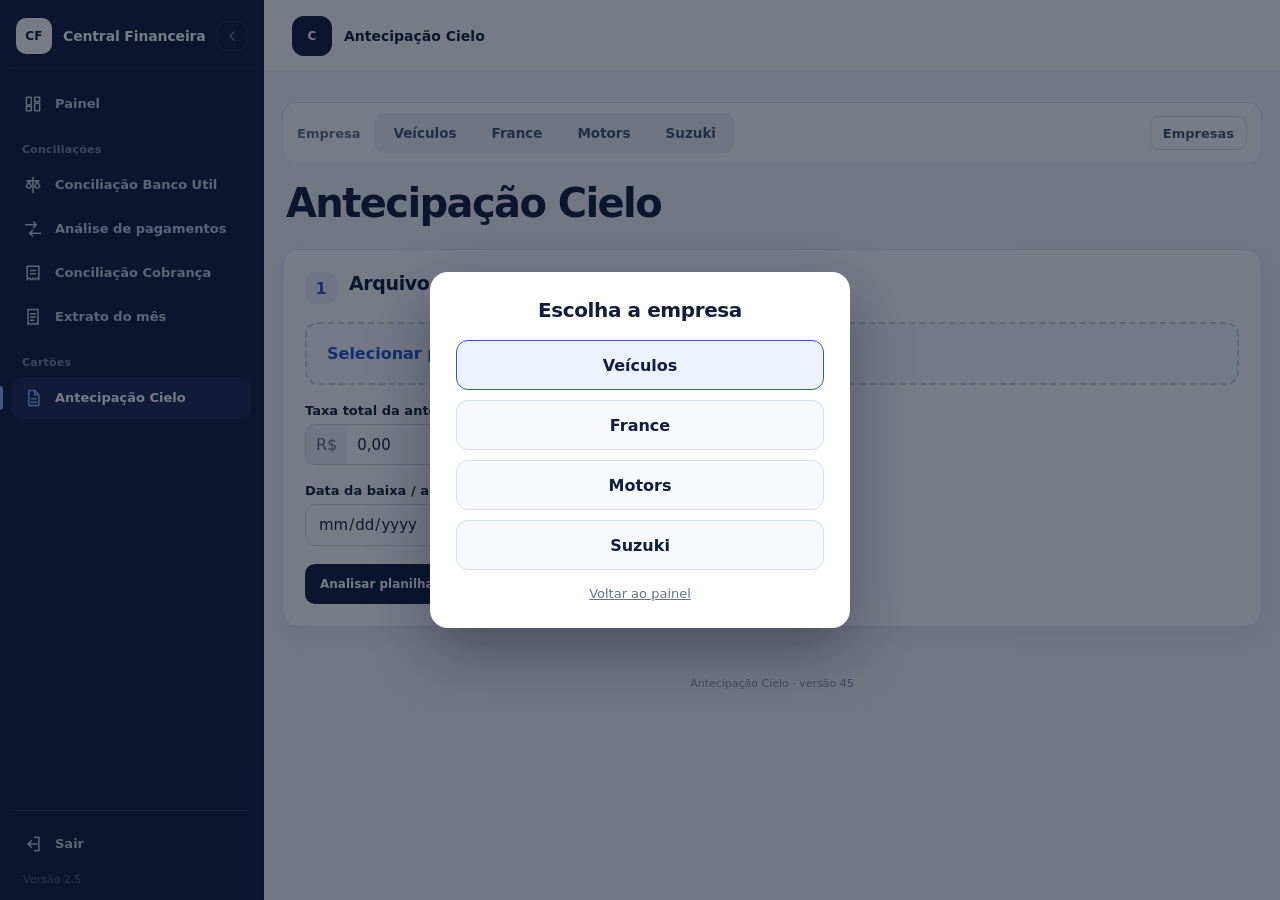
==== cielo/index.html @ 8b94a672 "v 489" ====
<!doctype html>
<html lang="pt-BR">
<head>
<meta charset="utf-8">
<meta name="viewport" content="width=device-width,initial-scale=1">
<title>Antecipação Cielo · Central Financeira</title>
<link rel="stylesheet" href="styles.css?v=45">
<link rel="stylesheet" href="../ui-premium.css">
<link rel="stylesheet" href="../shell.css?v=2.5">
<script src="../shell.js?v=2.5"></script>
</head>
<body>
<header>
  <div class="brand">
    <div class="logo">C</div>
    <div><strong>Antecipação Cielo</strong></div>
  </div>
  <div class="top-actions"><nav class="central-nav" aria-label="Navegação da Central"><a href="../">← Central</a><a href="/__logout">Sair</a></nav></div>
</header>

<main>
  <section class="hero">
    <h1>Antecipação Cielo</h1>
  </section>

  <section class="card">
    <div class="heading"><b>1</b><div><h2>Arquivo Cielo</h2></div></div>
    <label class="upload">
      <input type="file" id="fileInput" accept=".xlsx,.xls">
      <strong>Selecionar planilha</strong>
      <span id="fileName">Nenhum arquivo selecionado</span>
    </label>

    <div class="field">
      <label for="feeInput">Taxa total da antecipação / Nota de Débito</label>
      <div class="money-input"><span>R$</span><input id="feeInput" value="0,00" inputmode="decimal"></div>
    </div>

    <div class="field">
      <label for="settlementDateInput">Data da baixa / antecipação</label>
      <input id="settlementDateInput" class="date-input" type="date">
    </div>

    <button id="analyzeBtn" class="button primary">Analisar planilha</button>
    <div id="errorBox" class="alert error hidden"></div>
    <div id="warningBox" class="alert warning hidden"></div>
  </section>

  <div id="results" class="hidden">
    <section class="card">
      <div class="heading"><b>2</b><div><h2>Conferência</h2></div></div>
      <div class="metrics flow-metrics">
        <div><span>Títulos</span><strong id="titles">—</strong></div>
        <div><span>Total bruto</span><strong id="gross">—</strong></div>
        <div><span>Taxa administrativa</span><strong id="adminFee">—</strong></div>
        <div class="total-clear"><span>Total a baixar no Dealer</span><strong id="totalClear">—</strong></div>
        <div class="note"><span>1. Nota de Débito manual</span><strong id="noteFee">—</strong></div>
        <div class="cielo04"><span>2. CIELO04</span><strong id="cielo04Total">—</strong></div>
        <div><span>Data da baixa</span><strong id="settlementDateSummary">—</strong></div>
      </div>
      <div class="est">Estabelecimento(s): <strong id="establishments">—</strong></div>
    </section>

    <section class="card">
      <div class="heading"><b>3</b><div><h2>Alocação da Nota de Débito</h2></div></div>

      <div class="allocation-summary">
        <div><span>Nota de Débito</span><strong id="noteValue">—</strong></div>
        <div><span>Títulos selecionados</span><strong id="selectedCount">—</strong></div>
        <div><span>Valor dos títulos selecionados</span><strong id="selectedTotal">—</strong></div>
        <div><span>CIELO04 após a Nota de Débito</span><strong id="cielo04AllocationTotal">—</strong></div>
      </div>

      <div id="allocationStatus" class="allocation-status"></div>

      <div class="allocation-tools">
        <button id="autoSelectBtn" class="button secondary">Selecionar automaticamente</button>
        <input id="allocationSearch" class="allocation-search" placeholder="Pesquisar autorização, NSU, parcela ou data">
      </div>


      <div class="table-wrap">
        <table class="allocation-table">
          <thead>
            <tr>
              <th>Usar</th>
              <th>Data</th>
              <th>Autorização</th>
              <th>NSU</th>
              <th>Parcela</th>
              <th>Valor líquido</th>
            </tr>
          </thead>
          <tbody id="allocationBody"></tbody>
        </table>
      </div>

      <h3>Detalhamento da distribuição</h3>
      <div class="table-wrap">
        <table class="allocation-table detail">
          <thead>
            <tr>
              <th>Data</th>
              <th>Autorização</th>
              <th>NSU</th>
              <th>Parcela</th>
              <th>Original</th>
              <th>ND aplicada</th>
              <th>Saldo CIELO04</th>
            </tr>
          </thead>
          <tbody id="allocationDetails"></tbody>
        </table>
      </div>

    </section>

    <section class="card">
      <div class="heading"><b>4</b><div><h2>Gerar arquivo</h2></div></div>

      <label class="confirm">
        <input type="checkbox" id="confirmBox">
        <span>Nota de Débito baixada nos títulos acima antes de importar o CIELO04</span>
      </label>

      <div class="actions">
        <button id="downloadTxt" class="button primary" disabled>Gerar CIELO04.TXT</button>
        <button id="downloadControl" class="button secondary" disabled>Baixar controle</button>
      </div>

    </section>
  </div>
</main>

<footer>Antecipação Cielo · versão 45</footer>

<script src="https://cdn.sheetjs.com/xlsx-0.20.3/package/dist/xlsx.full.min.js"></script>
<script src="core.js?v=48.3"></script>
<script src="app.js?v=48.3"></script>






</body>
</html>
---- cielo/styles.css ----
*{box-sizing:border-box}body{margin:0;font-family:Inter,Segoe UI,Arial,sans-serif;background:#f5f7fa;color:#182230}
header{height:70px;background:#fff;border-bottom:1px solid #dfe5ec;display:flex;align-items:center;justify-content:space-between;padding:0 max(20px,calc((100vw - 1080px)/2));position:sticky;top:0;z-index:10}
.brand{display:flex;align-items:center;gap:11px}.brand .logo{width:38px;height:38px;border-radius:10px;background:#2157d5;color:white;display:grid;place-items:center;font-weight:800}.brand strong,.brand span{display:block}.brand strong{font-size:14px}.brand span{font-size:12px;color:#667085}.badge{font-size:12px;background:#ecf8f1;color:#146c43;padding:7px 10px;border-radius:999px;font-weight:700}
main{width:min(1080px,calc(100% - 28px));margin:0 auto;padding:36px 0 50px}.hero{margin:0 4px 22px}.hero p{font-size:12px;font-weight:800;letter-spacing:.12em;color:#2157d5;margin:0 0 5px}.hero h1{font-size:40px;margin:0;letter-spacing:-.04em}.hero span{color:#667085}
.card{background:white;border:1px solid #dfe5ec;border-radius:16px;padding:24px;margin-top:16px;box-shadow:0 8px 24px rgba(20,35,60,.06)}.heading{display:flex;gap:12px;margin-bottom:18px}.heading>b{width:32px;height:32px;border-radius:50%;background:#eef3ff;color:#2157d5;display:grid;place-items:center}.heading h2{margin:0;font-size:19px}.heading p{margin:3px 0 0;color:#667085}
.upload{display:flex;align-items:center;gap:12px;border:2px dashed #cbd5e1;background:#fbfcfe;padding:20px;border-radius:12px;cursor:pointer}.upload input{display:none}.upload strong{color:#2157d5}.upload span{color:#667085;font-size:13px}
.field{margin-top:18px}.field label,.label{display:block;font-size:13px;font-weight:700;margin-bottom:6px}.field small{display:block;color:#667085;margin-top:6px}.money-input{display:flex;border:1px solid #cfd8e3;border-radius:10px;max-width:260px;overflow:hidden}.money-input span{padding:10px;background:#f1f4f8;color:#667085}.money-input input{border:0;outline:0;padding:10px;width:100%;font-size:15px}
.button{border:0;border-radius:10px;padding:11px 16px;font-weight:750;font-size:14px;cursor:pointer}.button.primary{background:#2157d5;color:#fff}.button.secondary{background:#eef1f5;color:#182230}.button:disabled{opacity:.45;cursor:not-allowed}#analyzeBtn{margin-top:18px}
.alert{margin-top:14px;padding:12px;border-radius:10px;white-space:pre-line}.alert.error{background:#fff0f0;color:#a61b1b}.alert.warning{background:#fff8e7;color:#7b5200}
.metrics{display:grid;grid-template-columns:repeat(5,1fr);gap:10px}.metrics>div{border:1px solid #dfe5ec;border-radius:11px;padding:15px;background:#fbfcfe}.metrics span,.selected-grid span{display:block;color:#667085;font-size:12px}.metrics strong{display:block;margin-top:5px;font-size:17px}.metrics .note{background:#fff8e7;border-color:#efd99e}.est{margin-top:12px;padding:11px;background:#f7f9fc;border-radius:9px;color:#667085}
select{width:100%;border:1px solid #cfd8e3;border-radius:10px;padding:11px;background:white;font-size:14px}.selected-grid{display:grid;grid-template-columns:repeat(3,1fr);gap:10px;margin-top:14px}.selected-grid>div{padding:13px;border:1px solid #dfe5ec;border-radius:10px;background:#fbfcfe}.selected-grid strong{display:block;margin-top:4px}.parcel{display:inline-flex!important;background:#182230;color:white;padding:4px 9px;border-radius:7px}
h3{font-size:14px;margin:20px 0 8px}.chain{display:flex;gap:8px;align-items:center;flex-wrap:wrap}.chain-item{border:1px solid #dfe5ec;border-radius:10px;padding:10px 12px;min-width:150px}.chain-item small,.chain-item strong,.chain-item span,.chain-item em{display:block}.chain-item small{color:#667085}.chain-item strong{margin:3px 0}.chain-item em{font-style:normal;color:#2157d5;font-size:11px;font-weight:800;margin-top:4px}.chain-item.selected{border:2px solid #2157d5;background:#eef3ff}.arrow{color:#98a2b3}.mapping{margin-top:14px;background:#f1f4f8;padding:10px 12px;border-radius:9px;font-family:Consolas,monospace;font-size:13px}.rule,.important{margin-top:14px;padding:12px;border-radius:10px;background:#f7f9fc}.rule strong,.rule span,.important strong,.important span{display:block}.rule span,.important span{color:#667085;font-size:13px;margin-top:3px}
.confirm{display:flex;gap:10px;padding:13px;background:#fff8e7;border:1px solid #efd99e;border-radius:10px;cursor:pointer}.confirm input{margin-top:3px}.actions{display:flex;gap:10px;margin-top:14px}.hidden{display:none!important}footer{text-align:center;color:#667085;font-size:12px;padding:0 0 28px}
@media(max-width:850px){.metrics{grid-template-columns:repeat(2,1fr)}.selected-grid{grid-template-columns:repeat(2,1fr)}}@media(max-width:560px){header{padding:0 14px}.badge{display:none}.hero h1{font-size:32px}.card{padding:18px}.metrics,.selected-grid{grid-template-columns:1fr}.actions{flex-direction:column}}

.flow-metrics{grid-template-columns:repeat(3,1fr)}
.metrics .total-clear{background:#eef3ff;border:2px solid #2157d5}.metrics .total-clear strong{font-size:21px;color:#173f9f}
.metrics .cielo04{background:#eef8f2;border-color:#b9dfc8}.metrics .cielo04 strong{color:#146c43}
.selected-grid .residual{background:#eef3ff;border:2px solid #2157d5}.selected-grid .residual strong{font-size:18px;color:#173f9f}
@media(max-width:850px){.flow-metrics{grid-template-columns:repeat(2,1fr)}}
@media(max-width:560px){.flow-metrics{grid-template-columns:1fr}}

.allocation-summary{display:grid;grid-template-columns:repeat(4,1fr);gap:10px;margin-top:14px}
.allocation-summary>div{padding:13px;border:1px solid #dfe5ec;border-radius:10px;background:#fbfcfe}
.allocation-summary span{display:block;color:#667085;font-size:12px}
.allocation-summary strong{display:block;margin-top:4px;font-size:16px}
.allocation-status{margin-top:12px;padding:12px;border-radius:10px;background:#f1f4f8;color:#667085;font-size:13px;font-weight:700}
.allocation-status.ok{background:#eef8f2;color:#146c43}
.allocation-status.error{background:#fff0f0;color:#a61b1b}
.allocation-tools{display:flex;gap:10px;margin:12px 0;align-items:center}
.allocation-search{flex:1;border:1px solid #cfd8e3;border-radius:10px;padding:10px 12px;font-size:14px}
.allocation-help{margin:12px 0;padding:12px;background:#eef3ff;border-radius:10px}
.allocation-help strong,.allocation-help span{display:block}
.allocation-help span{color:#667085;font-size:13px;margin-top:3px}
.table-wrap{width:100%;overflow:auto;border:1px solid #dfe5ec;border-radius:10px}
.allocation-table{width:100%;border-collapse:collapse;min-width:700px;background:#fff}
.allocation-table th,.allocation-table td{padding:9px 10px;border-bottom:1px solid #edf0f4;text-align:left;font-size:12px;white-space:nowrap}
.allocation-table th{background:#f7f9fc;color:#667085;font-weight:800}
.allocation-table td.money{text-align:right;font-variant-numeric:tabular-nums}
.allocation-table td.residual{font-weight:800;color:#173f9f}
.allocation-table input[type=checkbox]{width:16px;height:16px;accent-color:#2157d5}
@media(max-width:850px){.allocation-summary{grid-template-columns:repeat(2,1fr)}}
@media(max-width:560px){.allocation-summary{grid-template-columns:1fr}.allocation-tools{flex-direction:column;align-items:stretch}}

.date-input{border:1px solid #cfd8e3;border-radius:10px;padding:10px 12px;font-size:15px;max-width:260px;width:100%;background:#fff;color:#172033;outline:none}.date-input:focus{border-color:#2157d5;box-shadow:0 0 0 3px rgba(33,87,213,.10)}
---- ui-premium.css ----
/* Shared visual system for the four Central Financeira tools. */
:root {
  --cp-ink: #17243a;
  --cp-navy: #111d3b;
  --cp-blue: #3157c8;
  --cp-blue-soft: #eef2ff;
  --cp-bg: #f3f6fb;
  --cp-surface: #fff;
  --cp-muted: #68768b;
  --cp-line: #e1e7f0;
  --cp-green: #197451;
  --cp-green-soft: #eaf6f0;
  --cp-amber: #8e620b;
  --cp-amber-soft: #fff6e4;
  --cp-red: #a93b40;
  --cp-red-soft: #fff0f0;
  --cp-shadow: 0 10px 28px rgba(24, 39, 75, .055);
}
* { box-sizing: border-box; }
html { scroll-behavior: smooth; }
body { color: var(--cp-ink) !important; background: var(--cp-bg) !important; font-family: Inter, ui-sans-serif, system-ui, -apple-system, BlinkMacSystemFont, "Segoe UI", sans-serif !important; -webkit-font-smoothing: antialiased; }
button, input, select, textarea { font: inherit; }

/* One shared header and one predictable place for returning or signing out. */
.topbar, body > header {
  min-height: 72px !important; height: auto !important; padding: 11px clamp(16px, calc((100vw - 1220px) / 2), 56px) !important;
  color: var(--cp-ink) !important; background: rgba(255,255,255,.96) !important; border: 0 !important;
  border-bottom: 1px solid var(--cp-line) !important; box-shadow: none !important; position: sticky; top: 0; z-index: 30;
}
.brand { gap: 12px !important; }
.brand-mark, .mark, .logo {
  width: 40px !important; height: 40px !important; border-radius: 12px !important; display: grid; place-items: center;
  color: #fff !important; background: var(--cp-navy) !important; font-size: 12px !important; font-weight: 850 !important;
}
.brand h1 { color: var(--cp-navy); font-size: 15px !important; letter-spacing: -.02em; }
.brand strong { color: var(--cp-navy); }
.brand p, .brand span { color: var(--cp-muted) !important; }
.top-actions, .actions { display: flex; align-items: center; justify-content: flex-end; gap: 8px; flex-wrap: wrap; }
.central-nav { display: flex; align-items: center; gap: 7px; }
.central-nav a, .actions a {
  display: inline-flex; align-items: center; justify-content: center; min-height: 36px; padding: 8px 12px;
  border: 1px solid var(--cp-line); border-radius: 10px; color: #52617a !important; background: #fff !important;
  text-decoration: none; font-size: 12px; font-weight: 750; transition: .15s ease;
}
.central-nav a:hover, .actions a:hover { color: var(--cp-navy) !important; border-color: #c5cee0; background: #f8faff !important; }
.central-nav a:last-child, .actions a:last-child { color: #7c4e54 !important; }
.privacy-badge, .version-badge, .badge, .status { box-shadow: none !important; }
.privacy-badge { color: #486b5a !important; background: var(--cp-green-soft) !important; border: 1px solid #d5e9dd !important; }
.version-badge { color: #586780 !important; background: #f6f8fc !important; border: 1px solid var(--cp-line) !important; }

main, .container, .page { width: min(1220px, calc(100% - 36px)) !important; margin-left: auto !important; margin-right: auto !important; }
main, .container, .page { padding-top: 30px; }
.hero { color: var(--cp-ink); }
.hero:not(.card) { margin-bottom: 23px; }
.hero h1, .hero h2 { color: var(--cp-navy); letter-spacing: -.04em; }
.hero .eyebrow, .hero > p:first-child, .section-kicker { color: var(--cp-blue) !important; font-size: 11px; font-weight: 850; letter-spacing: .13em; }
.hero p, .hero span, .subtitle { color: var(--cp-muted); line-height: 1.6; }

.card, .panel, .input-card, .summary-card, .kpi, .analysis-panel, .dealer-remaining {
  background: var(--cp-surface) !important; border: 1px solid var(--cp-line) !important; border-radius: 16px !important;
  box-shadow: var(--cp-shadow) !important;
}
.card, .panel { padding: 22px; }
.panel-heading h2, .step h2, .step h3, .heading h2 { color: var(--cp-navy); letter-spacing: -.02em; }
.panel-heading h2 { font-size: 19px !important; }
.step p, .heading p, .helper, .muted, .status-line, .analysis-panel header p { color: var(--cp-muted) !important; }
.step > span, .step > b, .heading > b { color: var(--cp-blue) !important; background: var(--cp-blue-soft) !important; border-radius: 11px !important; }
.file-drop, .upload, .drop-zone { background: #f9fbff !important; border-color: #cbd5e8 !important; border-radius: 13px !important; }
.file-drop:hover, .upload:hover, .drop-zone:hover { background: #f2f5ff !important; border-color: #8da3df !important; }
.file-icon { color: var(--cp-blue) !important; background: var(--cp-blue-soft) !important; }

input:not([type="checkbox"]):not([type="radio"]), select, textarea {
  color: var(--cp-ink); border-color: #d6deea !important; border-radius: 10px !important; background-color: #fff !important;
}
textarea { font-size: 12px; }
input:focus, select:focus, textarea:focus { outline: 3px solid rgba(49,87,200,.12) !important; border-color: #8198df !important; }
.button, .btn {
  min-height: 40px; border-radius: 10px !important; padding: 10px 15px !important; font-size: 12px !important;
  font-weight: 780 !important; box-shadow: none !important; transition: background .16s ease, border-color .16s ease, transform .16s ease;
}
.button.primary, .btn-primary, .btn.primary, .primary {
  color: white !important; background: var(--cp-navy) !important; border-color: var(--cp-navy) !important;
}
.button.primary:hover:not(:disabled), .btn-primary:hover, .btn.primary:hover, .primary:hover { background: #243963 !important; }
.button.secondary, .btn-secondary, .btn.secondary, .secondary {
  color: #354560 !important; background: #f7f9fc !important; border: 1px solid var(--cp-line) !important;
}
.button.secondary:hover, .btn-secondary:hover, .btn.secondary:hover { background: #eef2f8 !important; }
button:disabled { cursor: not-allowed; }
.alert, .important, .rule, .allocation-help, .companion, .hint { border-radius: 12px !important; line-height: 1.55; }
.alert.error { color: var(--cp-red) !important; background: var(--cp-red-soft) !important; border: 1px solid #f2d5d5 !important; }
.alert.warning, .important, .companion { color: var(--cp-amber) !important; background: var(--cp-amber-soft) !important; border-color: #f0dfb7 !important; }
.alert.success, .allocation-status.ok { color: var(--cp-green) !important; background: var(--cp-green-soft) !important; }

.summary-card, .kpi, .metrics > div, .allocation-summary > div, .meta-grid > div, .selected-grid > div {
  border-color: var(--cp-line) !important; border-radius: 12px !important; box-shadow: none !important; background: #fbfcff !important;
}
.summary-card strong, .kpi strong, .metrics strong { color: var(--cp-navy); font-variant-numeric: tabular-nums; }
.summary-card.good, .kpi.good, .metrics .cielo04 { border-top-color: #7db89b !important; background: #f3faf6 !important; }
.summary-card.danger, .kpi.bad { border-top-color: #dc9999 !important; }
.summary-card.warn, .kpi.warn, .metrics .note { border-top-color: #e3c982 !important; background: #fffaf0 !important; }
.metrics .total-clear { border: 1px solid #cbd6f2 !important; background: var(--cp-blue-soft) !important; }
.metrics .total-clear strong { color: var(--cp-navy) !important; }
.table-wrap, .analysis-scroll, .scroll { border-color: var(--cp-line); border-radius: 12px; }
table { color: var(--cp-ink); }
th { color: #65738b !important; background: #f7f9fd !important; font-size: 10px !important; letter-spacing: .06em; }
td { border-color: #edf0f5 !important; }
tbody tr:hover { background: #f8faff !important; }
.badge-ok, .badge.success { color: #176344 !important; background: var(--cp-green-soft) !important; }
.badge-warn, .badge.warning { color: #78570f !important; background: var(--cp-amber-soft) !important; }
.badge-error, .badge.danger { color: #98383e !important; background: var(--cp-red-soft) !important; }
.analysis-panel.confirmed { border-left-color: #74ad8f !important; }
.analysis-panel.review { border-left-color: var(--cp-blue) !important; }
.analysis-panel.missing { border-left-color: #d18181 !important; }
details > summary { cursor: pointer; color: #435572; font-weight: 750; }
.explain-details { margin-top: 14px; padding: 12px 14px; border: 1px solid var(--cp-line); border-radius: 12px; background: #fafbfe; }
.explain-details[open] { background: #fff; }
.explain-details .mapping, .explain-details .rule { margin-top: 10px; }
.technical-details, .diagnostic { border: 1px solid var(--cp-line); border-radius: 13px; background: #fff; }
footer, .footer { color: #8290a4 !important; font-size: 11px !important; }

@media (max-width: 760px) {
  .topbar, body > header { align-items: flex-start !important; flex-wrap: wrap; gap: 10px; }
  .top-actions, .actions, .central-nav { flex-wrap: wrap; }
  main, .container, .page { width: min(100% - 22px, 1220px) !important; padding-top: 21px; }
  .card, .panel { padding: 17px; }
  .summary-grid { gap: 9px; }
}
@media (max-width: 520px) {
  .brand span, .brand p { max-width: 220px; }
  .central-nav a, .actions a { min-height: 34px; padding: 7px 9px; }
  .topbar, body > header { padding: 10px 12px !important; }
  .input-grid, .main-grid { grid-template-columns: 1fr !important; }
  .hero h1 { font-size: 30px !important; }
  .metrics, .flow-metrics, .allocation-summary, .meta-grid, .selected-grid { grid-template-columns: 1fr 1fr !important; }
  .actions, .action-row { align-items: stretch; flex-direction: column; }
  .table-toolbar, .toolbar { flex-direction: column; }
}
---- shell.css ----
/* Central Financeira · Menu lateral compartilhado (v2.0) */
:root {
  --cf-side: 264px;
  --cf-side-collapsed: 76px;
  --cf-navy: #111d3b;
  --cf-navy-2: #1a2a52;
  --cf-navy-line: rgba(255, 255, 255, .08);
  --cf-side-text: #c3cce0;
  --cf-side-muted: #7f8bab;
  --cf-accent: #8fb0ff;
  --cf-alert: #f2b84b;
}
html.cf-collapsed { --cf-side: var(--cf-side-collapsed); }

html.cf-shell body { padding-left: var(--cf-side) !important; margin: 0; transition: padding-left .2s ease; }

/* O link "← Central" das aplicações passa a ser o menu lateral. */
html.cf-shell .central-nav { display: none !important; }
html.cf-shell .topbar, html.cf-shell body > header { padding-left: 28px !important; padding-right: 28px !important; }

.cf-sidebar {
  position: fixed; inset: 0 auto 0 0; z-index: 60; width: var(--cf-side);
  display: flex; flex-direction: column; gap: 6px; padding: 16px 12px 14px;
  color: var(--cf-side-text); background: var(--cf-navy);
  border-right: 1px solid #0a1430; overflow-y: auto; overflow-x: hidden;
  font-family: Inter, ui-sans-serif, system-ui, -apple-system, BlinkMacSystemFont, "Segoe UI", sans-serif;
  transition: width .2s ease, transform .22s ease;
}
.cf-sidebar *, .cf-mobilebar * { box-sizing: border-box; }
.cf-ico { width: 20px; height: 20px; flex: 0 0 20px; }

.cf-brand { display: flex; align-items: center; justify-content: space-between; gap: 8px; padding: 2px 4px 14px; border-bottom: 1px solid var(--cf-navy-line); margin-bottom: 8px; }
.cf-brand-link { display: flex; align-items: center; gap: 11px; min-width: 0; color: #fff; text-decoration: none; }
.cf-mark { width: 36px; height: 36px; flex: 0 0 36px; display: grid; place-items: center; border-radius: 10px; color: var(--cf-navy); background: #fff; font-size: 12px; font-weight: 850; letter-spacing: .02em; }
.cf-brand-text { display: flex; flex-direction: column; min-width: 0; white-space: nowrap; }
.cf-brand-text strong { font-size: 14px; letter-spacing: -.01em; }
.cf-brand-text small { margin-top: 2px; color: var(--cf-side-muted); font-size: 11.5px; }
.cf-collapse { width: 30px; height: 30px; flex: 0 0 30px; display: grid; place-items: center; padding: 0; border: 1px solid var(--cf-navy-line); border-radius: 8px; color: var(--cf-side-muted); background: transparent; cursor: pointer; }
.cf-collapse:hover { color: #fff; background: var(--cf-navy-2); }
.cf-collapse .cf-ico { width: 16px; height: 16px; transition: transform .2s ease; }

.cf-nav { display: flex; flex-direction: column; gap: 2px; flex: 1 1 auto; }
.cf-group { margin: 16px 10px 6px; color: var(--cf-side-muted); font-size: 11px; font-weight: 700; letter-spacing: .02em; white-space: nowrap; }
.cf-item {
  position: relative; display: flex; align-items: center; gap: 12px; min-height: 42px; padding: 9px 11px;
  border-radius: 10px; color: var(--cf-side-text); text-decoration: none; font-size: 13px; font-weight: 600; line-height: 1.25;
}
.cf-item:hover { color: #fff; background: rgba(255, 255, 255, .05); }
.cf-item.is-active { color: #fff; background: var(--cf-navy-2); }
.cf-item.is-active::before { content: ""; position: absolute; left: -12px; top: 9px; bottom: 9px; width: 3px; border-radius: 0 3px 3px 0; background: var(--cf-accent); }
.cf-item.is-active .cf-ico { color: var(--cf-accent); }
.cf-label { flex: 1 1 auto; min-width: 0; overflow: hidden; text-overflow: ellipsis; }
.cf-pill { flex: 0 0 auto; min-width: 22px; padding: 2px 7px; border-radius: 999px; color: #3b2a05; background: var(--cf-alert); font-size: 11px; font-weight: 800; text-align: center; font-variant-numeric: tabular-nums; }

.cf-foot { display: flex; flex-direction: column; gap: 4px; padding-top: 12px; border-top: 1px solid var(--cf-navy-line); }
.cf-note { display: flex; align-items: center; gap: 10px; margin: 0 0 4px; padding: 6px 11px; color: var(--cf-side-muted); font-size: 11.5px; line-height: 1.35; }
.cf-dot { width: 8px; height: 8px; flex: 0 0 8px; border-radius: 50%; background: #5fc597; box-shadow: 0 0 0 3px rgba(95, 197, 151, .16); margin: 0 6px; }
.cf-logout:hover { color: #ffd3d3; }
.cf-version { margin: 4px 11px 0; color: #59658a; font-size: 11px; }

.cf-sidebar a:focus-visible, .cf-sidebar button:focus-visible, .cf-mobilebar a:focus-visible, .cf-mobilebar button:focus-visible { outline: 2px solid var(--cf-accent); outline-offset: 2px; }

/* Menu recolhido (desktop) */
html.cf-collapsed .cf-sidebar { padding-left: 10px; padding-right: 10px; }
html.cf-collapsed .cf-brand { flex-direction: column; padding-left: 0; padding-right: 0; }
html.cf-collapsed .cf-brand-text, html.cf-collapsed .cf-label { display: none; }
html.cf-collapsed .cf-collapse .cf-ico { transform: rotate(180deg); }
html.cf-collapsed .cf-item { justify-content: center; padding: 10px; }
html.cf-collapsed .cf-item.is-active::before { left: -10px; }
html.cf-collapsed .cf-pill { position: absolute; top: 3px; right: 2px; min-width: 18px; padding: 1px 5px; font-size: 10px; }
html.cf-collapsed .cf-nav { gap: 4px; }
html.cf-collapsed .cf-group { display: block; height: 1px; margin: 10px 10px; overflow: hidden; color: transparent; background: var(--cf-navy-line); }
html.cf-collapsed .cf-note { justify-content: center; padding: 6px 0; }

/* Barra superior e gaveta (celular e tablet) */
.cf-mobilebar, .cf-scrim { display: none; }
@media (max-width: 960px) {
  html.cf-shell body { padding-left: 0 !important; }
  html.cf-shell { --cf-side: 280px; }
  .cf-sidebar { width: 280px; transform: translateX(-100%); box-shadow: none; }
  html.cf-open .cf-sidebar { transform: translateX(0); box-shadow: 0 0 40px rgba(5, 12, 30, .35); }
  html.cf-collapsed .cf-brand-text { display: flex; }
  html.cf-collapsed .cf-label { display: block; }
  html.cf-collapsed .cf-group { height: auto; margin: 16px 10px 6px; color: var(--cf-side-muted); background: none; }
  html.cf-collapsed .cf-brand { flex-direction: row; }
  html.cf-collapsed .cf-item { justify-content: flex-start; padding: 9px 11px; }
  html.cf-collapsed .cf-pill { position: static; }
  .cf-collapse { display: none; }
  .cf-mobilebar {
    position: sticky; top: 0; z-index: 50; display: flex; align-items: center; gap: 10px; height: 56px; padding: 0 12px;
    color: #fff; background: var(--cf-navy);
    font-family: Inter, ui-sans-serif, system-ui, -apple-system, BlinkMacSystemFont, "Segoe UI", sans-serif;
  }
  .cf-burger { width: 40px; height: 40px; display: grid; place-items: center; padding: 0; border: 0; border-radius: 10px; color: #fff; background: transparent; cursor: pointer; }
  .cf-burger:hover { background: var(--cf-navy-2); }
  .cf-mobile-title { display: flex; align-items: center; gap: 10px; color: #fff; text-decoration: none; font-size: 14px; font-weight: 750; }
  .cf-mobile-title .cf-mark { width: 30px; height: 30px; flex-basis: 30px; font-size: 11px; }
  .cf-scrim { position: fixed; inset: 0; z-index: 55; background: rgba(8, 15, 35, .45); }
  html.cf-open .cf-scrim { display: block; }
  /* O cabeçalho das aplicações deixa de ser fixo para não competir com a barra do menu. */
  html.cf-shell .topbar, html.cf-shell body > header { position: static !important; padding-left: 16px !important; padding-right: 16px !important; }
}

@media (prefers-reduced-motion: reduce) {
  html.cf-shell body, .cf-sidebar, .cf-collapse .cf-ico { transition: none; }
}
@media print {
  .cf-sidebar, .cf-mobilebar, .cf-scrim { display: none !important; }
  html.cf-shell body { padding-left: 0 !important; }
}

/* Arrastar e soltar / colar arquivos (v2.1) */
.cf-dropzone { position: relative; }
html.cf-dragging .cf-dropzone::after {
  content: attr(data-drop-label);
  position: absolute; inset: 0; z-index: 20; display: flex; align-items: center; justify-content: center;
  padding: 16px; border: 2px dashed #8da3df; border-radius: inherit;
  color: #24407f; background: rgba(243, 246, 255, .92);
  font-family: Inter, ui-sans-serif, system-ui, -apple-system, "Segoe UI", sans-serif;
  font-size: 14px; font-weight: 750; text-align: center; pointer-events: none;
}
html.cf-dragging .cf-dropzone.cf-drop-over::after { border-color: #3157c8; border-style: solid; color: #fff; background: rgba(49, 87, 200, .9); }
.cf-drop-flash { animation: cf-flash .9s ease; }
@keyframes cf-flash { 0% { box-shadow: 0 0 0 0 rgba(49, 87, 200, .45); } 100% { box-shadow: 0 0 0 14px rgba(49, 87, 200, 0); } }

.cf-toast {
  position: fixed; left: 50%; bottom: 24px; z-index: 80; max-width: min(560px, calc(100vw - 32px));
  padding: 12px 16px; border-radius: 12px; color: #fff; background: #111d3b; box-shadow: 0 12px 30px rgba(8, 15, 35, .25);
  font-family: Inter, ui-sans-serif, system-ui, -apple-system, "Segoe UI", sans-serif; font-size: 13px; font-weight: 600; line-height: 1.4;
  opacity: 0; transform: translate(-50%, 10px); pointer-events: none; transition: opacity .2s ease, transform .2s ease;
}
.cf-toast.is-show { opacity: 1; transform: translate(-50%, 0); }
.cf-toast.is-error { background: #9b2f35; }
@media (min-width: 961px) { .cf-toast { margin-left: calc(var(--cf-side) / 2); } }
@media (prefers-reduced-motion: reduce) { .cf-drop-flash { animation: none; } .cf-toast { transition: none; } }

/* Empresa: barra dentro da tela (v2.4) */
.cf-pagebar {
  grid-column: 1 / -1; position: relative; z-index: 15;
  display: flex; flex-wrap: wrap; align-items: center; gap: 10px 14px;
  margin: 0 0 16px; padding: 10px 14px; border: 1px solid #e1e7f0; border-radius: 14px; background: #fff;
  font-family: Inter, ui-sans-serif, system-ui, -apple-system, "Segoe UI", sans-serif;
}
.cf-pagebar-label { color: #64728a; font-size: 13px; font-weight: 700; }
.cf-seg { display: inline-flex; flex-wrap: wrap; gap: 3px; padding: 3px; border-radius: 11px; background: #eef2f8; }
.cf-co { min-height: 34px; padding: 6px 16px; border: 0; border-radius: 8px; color: #46546d; background: transparent; font: inherit; font-size: 13.5px; font-weight: 700; cursor: pointer; }
.cf-co:hover { color: #111d3b; background: rgba(255, 255, 255, .7); }
.cf-co.is-on { color: #fff; background: #111d3b; }
.cf-co:focus-visible, .cf-co-manage:focus-visible { outline: 2px solid #3157c8; outline-offset: 2px; }
.cf-co-wrap { position: relative; margin-left: auto; }
.cf-co-manage { min-height: 34px; padding: 6px 12px; border: 1px solid #dfe5ef; border-radius: 9px; color: #46546d; background: #fff; font: inherit; font-size: 13px; font-weight: 700; cursor: pointer; }
.cf-co-manage:hover { color: #111d3b; border-color: #c6d0e2; }
.cf-co-pop { position: absolute; right: 0; top: calc(100% + 6px); z-index: 30; width: 280px; padding: 12px; border: 1px solid #dfe5ef; border-radius: 12px; background: #fff; box-shadow: 0 16px 36px rgba(15, 25, 50, .16); }
.cf-co-pop[hidden] { display: none; }
.cf-co-add { display: flex; gap: 6px; }
.cf-co-input { flex: 1 1 auto; min-width: 0; min-height: 34px; padding: 6px 10px; border: 1px solid #d6deec; border-radius: 8px; font: inherit; font-size: 13px; }
.cf-co-addbtn { min-height: 34px; padding: 6px 12px; border: 0; border-radius: 8px; color: #fff; background: #111d3b; font: inherit; font-size: 13px; font-weight: 700; cursor: pointer; }
.cf-co-list { margin: 10px 0 0; padding: 0; list-style: none; }
.cf-co-list li { display: flex; align-items: center; justify-content: space-between; gap: 8px; padding: 7px 2px; border-top: 1px solid #f0f2f7; font-size: 13px; color: #17243a; }
.cf-co-del { padding: 3px 8px; border: 0; border-radius: 6px; color: #9b2f35; background: transparent; font: inherit; font-size: 12px; font-weight: 700; cursor: pointer; }
.cf-co-del:hover { background: #fdeeee; }
.cf-co-del:disabled { color: #b8c0cd; cursor: default; background: none; }
@media (max-width: 640px) {
  .cf-co-wrap { margin-left: 0; }
  .cf-co-pop { left: 0; right: auto; width: min(280px, calc(100vw - 40px)); }
}

.cf-modal { position: fixed; inset: 0; z-index: 90; display: grid; place-items: center; padding: 20px; background: rgba(8, 15, 35, .55); font-family: Inter, ui-sans-serif, system-ui, -apple-system, "Segoe UI", sans-serif; }
.cf-modal-box { width: min(420px, 100%); padding: 26px; border-radius: 18px; background: #fff; box-shadow: 0 24px 60px rgba(8, 15, 35, .35); text-align: center; }
.cf-modal-box h2 { margin: 0 0 18px; color: #111d3b; font-size: 20px; letter-spacing: -.02em; }
.cf-modal-options { display: grid; gap: 10px; }
.cf-modal-options button { min-height: 50px; border: 1px solid #d6deec; border-radius: 12px; color: #111d3b; background: #f7f9fd; font: inherit; font-size: 16px; font-weight: 750; cursor: pointer; }
.cf-modal-options button:hover, .cf-modal-options button:focus-visible { border-color: #3157c8; background: #eef2ff; outline: none; }
.cf-modal-back { display: inline-block; margin-top: 16px; color: #64728a; font-size: 13px; }
.main-grid > .cf-pagebar { margin-bottom: 0; }

/* Muitas empresas (v2.5) */
.cf-co-pick { display: flex; align-items: center; gap: 10px; }
.cf-co-search { width: 280px; max-width: 60vw; min-height: 36px; padding: 6px 12px; border: 1px solid #cfd8e8; border-radius: 9px; color: #111d3b; background: #fff; font: inherit; font-size: 14px; font-weight: 700; }
.cf-co-search:focus-visible { outline: 2px solid #3157c8; outline-offset: 1px; }
.cf-co-count { color: #8a96ab; font-size: 12px; }
.cf-co-add { align-items: flex-start; }
textarea.cf-co-input { resize: vertical; min-height: 64px; }
.cf-co-list { max-height: 260px; overflow-y: auto; }
.cf-modal-search { width: 100%; min-height: 42px; margin-bottom: 12px; padding: 8px 12px; border: 1px solid #d6deec; border-radius: 10px; font: inherit; font-size: 15px; }
.cf-modal-options { max-height: 52vh; overflow-y: auto; }
.cf-modal-options button[hidden] { display: none; }
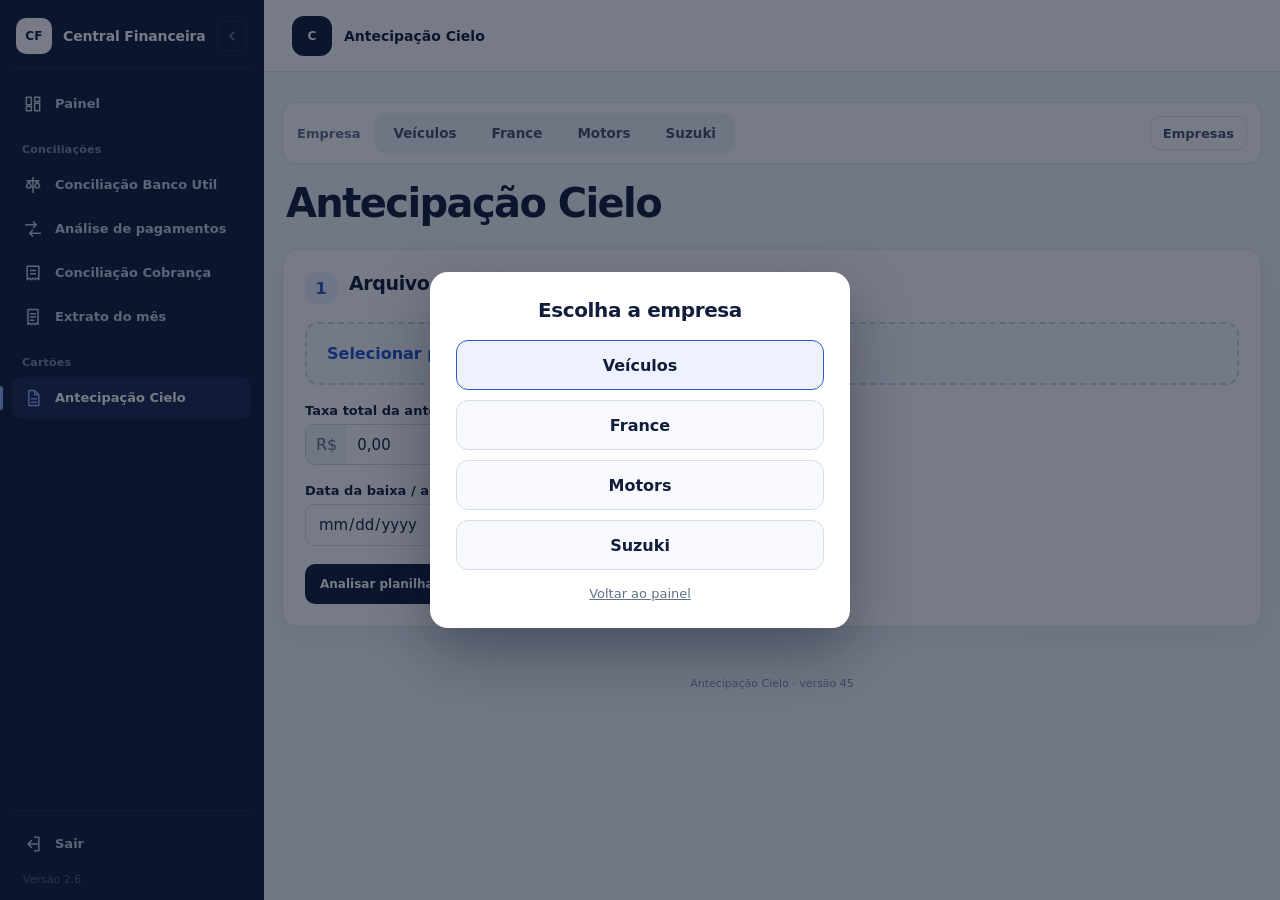
==== commit 0bb24e6a: "48.13" ====
--- a/cielo/index.html
+++ b/cielo/index.html
@@ -6,8 +6,8 @@
 <title>Antecipação Cielo · Central Financeira</title>
 <link rel="stylesheet" href="styles.css?v=45">
 <link rel="stylesheet" href="../ui-premium.css">
-<link rel="stylesheet" href="../shell.css?v=2.5">
-<script src="../shell.js?v=2.5"></script>
+<link rel="stylesheet" href="../shell.css?v=2.6">
+<script src="../shell.js?v=2.6"></script>
 </head>
 <body>
 <header>
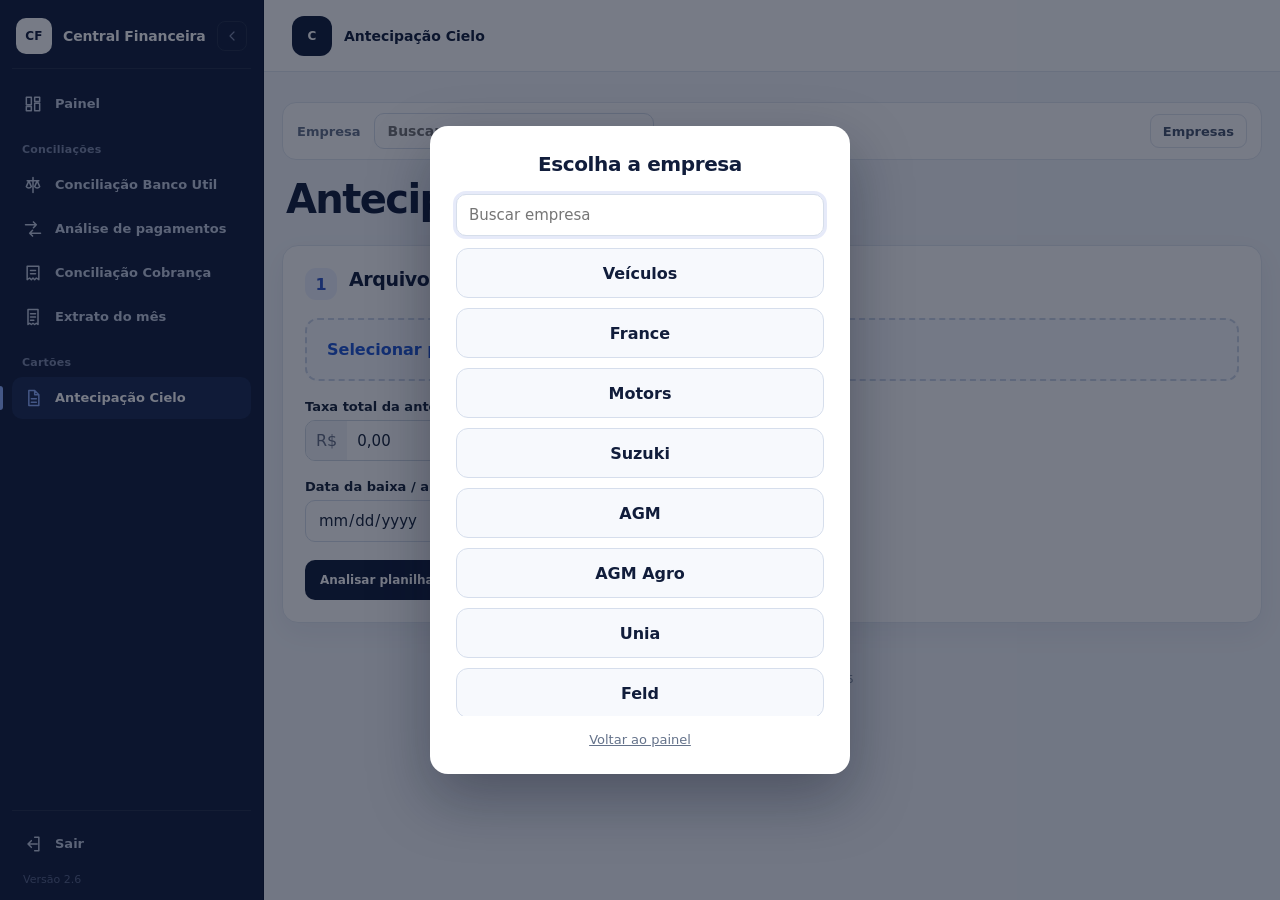
==== commit 61306a88: "V48 2" ====
--- a/cielo/index.html
+++ b/cielo/index.html
@@ -7,7 +7,7 @@
 <link rel="stylesheet" href="styles.css?v=45">
 <link rel="stylesheet" href="../ui-premium.css">
 <link rel="stylesheet" href="../shell.css?v=2.6">
-<script src="../shell.js?v=2.6"></script>
+<script src="../shell.js?v=2.7"></script>
 </head>
 <body>
 <header>
@@ -135,8 +135,8 @@
 <footer>Antecipação Cielo · versão 45</footer>
 
 <script src="https://cdn.sheetjs.com/xlsx-0.20.3/package/dist/xlsx.full.min.js"></script>
-<script src="core.js?v=48.3"></script>
-<script src="app.js?v=48.3"></script>
+<script src="core.js?v=48.4"></script>
+<script src="app.js?v=48.4"></script>
 
 
 
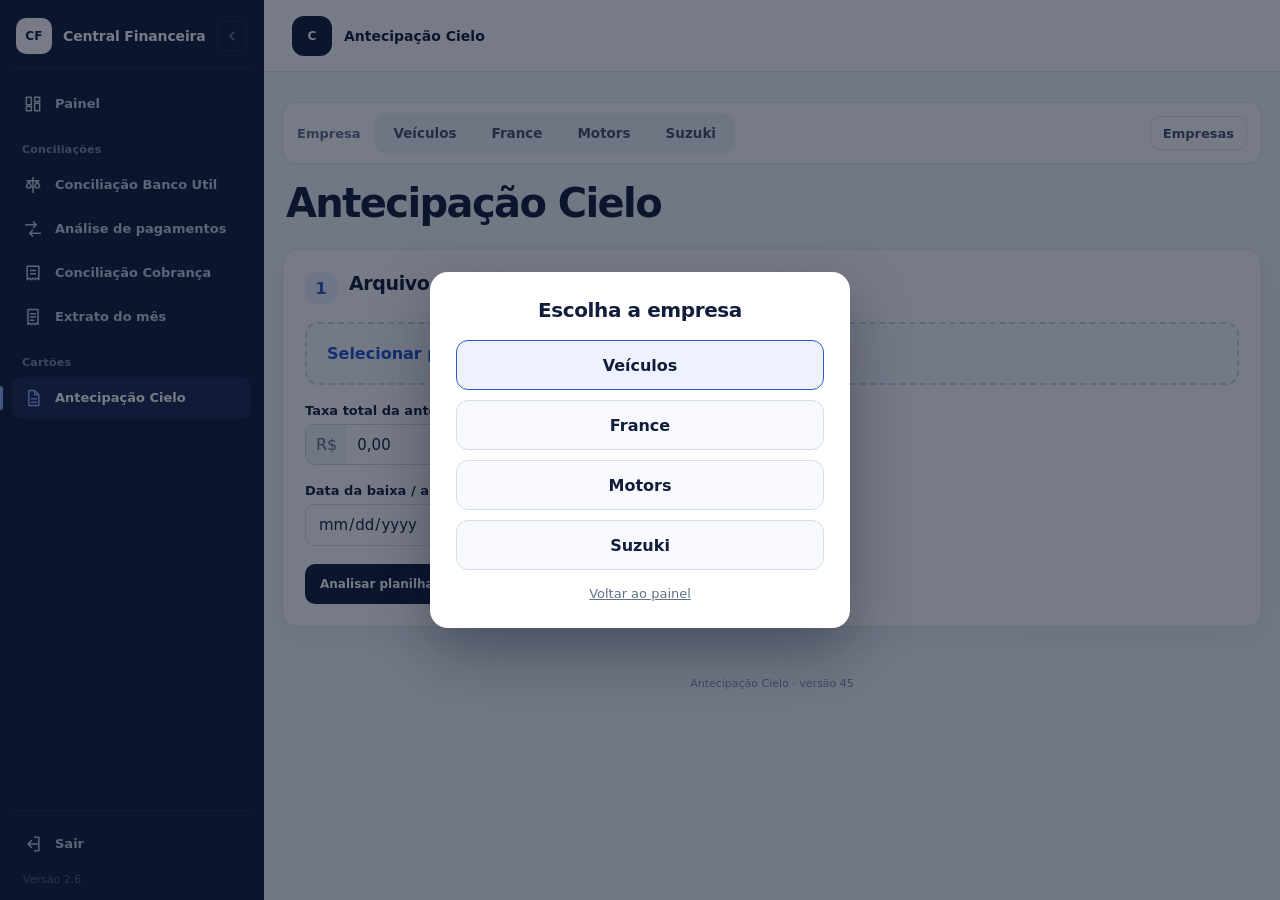
==== commit 68af9628: "v48.21" ====
--- a/cielo/index.html
+++ b/cielo/index.html
@@ -7,7 +7,7 @@
 <link rel="stylesheet" href="styles.css?v=45">
 <link rel="stylesheet" href="../ui-premium.css">
 <link rel="stylesheet" href="../shell.css?v=2.6">
-<script src="../shell.js?v=2.7"></script>
+<script src="../shell.js?v=2.6"></script>
 </head>
 <body>
 <header>
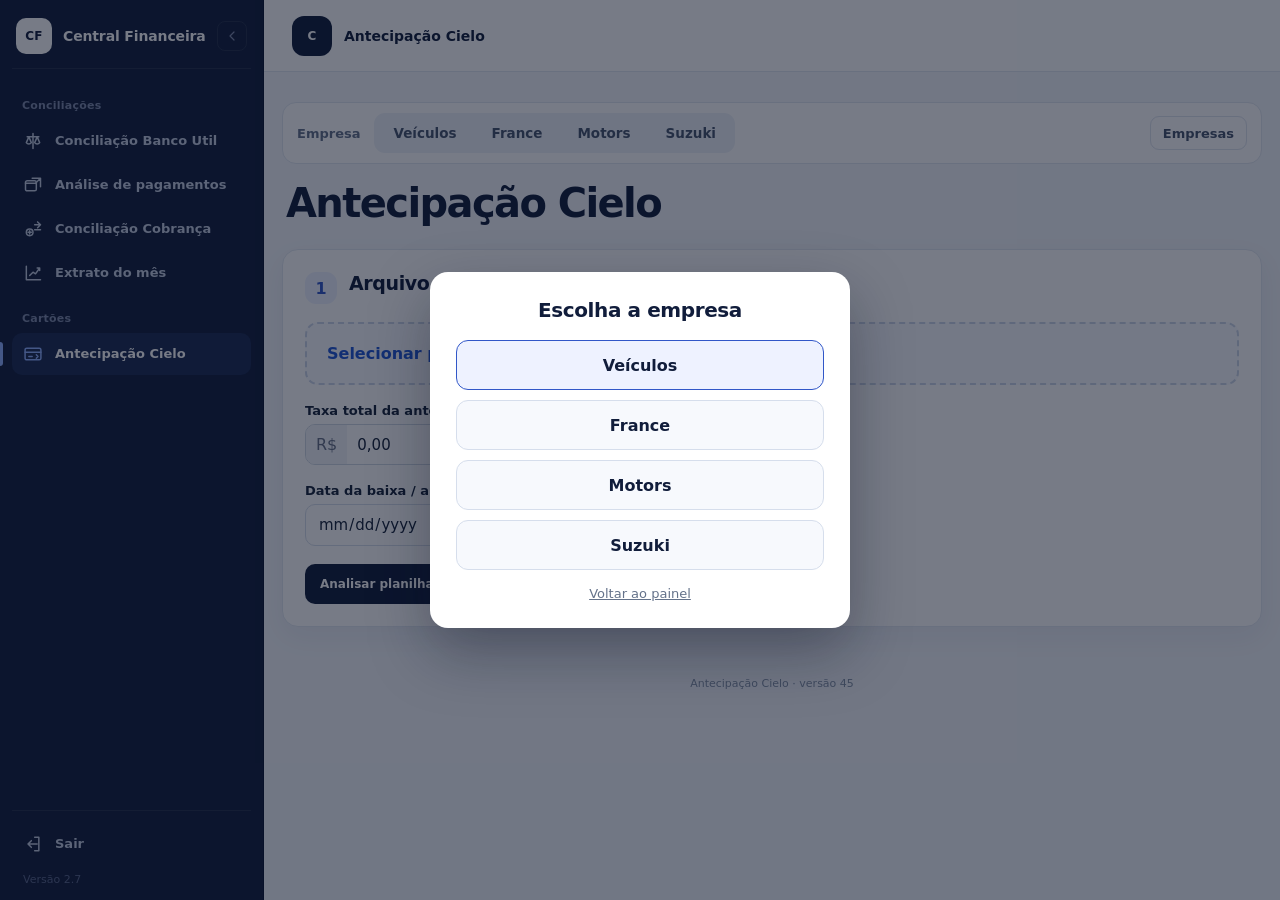
==== commit e7e045c5: "fix(cielo): exibir bruto na seleção da nota de débito" ====
--- a/cielo/index.html
+++ b/cielo/index.html
@@ -88,7 +88,7 @@
               <th>Autorização</th>
               <th>NSU</th>
               <th>Parcela</th>
-              <th>Valor líquido</th>
+              <th>Valor bruto (ND)</th>
             </tr>
           </thead>
           <tbody id="allocationBody"></tbody>
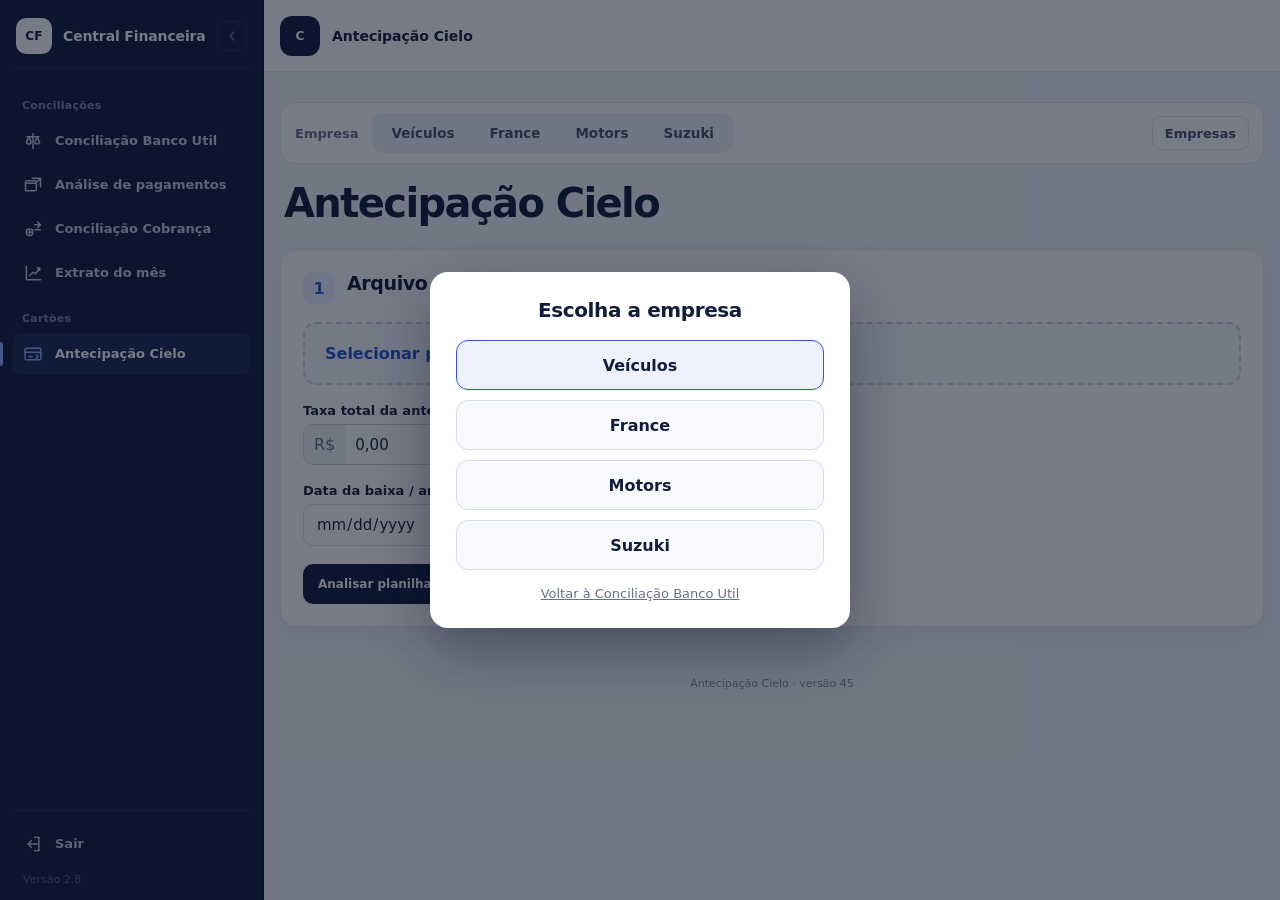
==== commit bf75c5af: "style: usar toda a largura disponível em todas as telas da Central" ====
--- a/cielo/index.html
+++ b/cielo/index.html
@@ -5,8 +5,8 @@
 <meta name="viewport" content="width=device-width,initial-scale=1">
 <title>Antecipação Cielo · Central Financeira</title>
 <link rel="stylesheet" href="styles.css?v=45">
-<link rel="stylesheet" href="../ui-premium.css">
-<link rel="stylesheet" href="../shell.css?v=2.6">
+<link rel="stylesheet" href="../ui-premium.css?v=wide-20261127">
+<link rel="stylesheet" href="../shell.css?v=2.7">
 <script src="../shell.js?v=2.6"></script>
 </head>
 <body>
@@ -62,7 +62,12 @@
     </section>
 
     <section class="card">
-      <div class="heading"><b>3</b><div><h2>Alocação da Nota de Débito</h2></div></div>
+      <details class="allocation-collapse">
+        <summary class="allocation-collapse-trigger">
+          <span class="allocation-collapse-label"><span class="step-number">3</span><strong>Alocação da Nota de Débito</strong></span>
+          <span class="allocation-collapse-action">Ver / editar alocação <span class="allocation-chevron" aria-hidden="true">⌄</span></span>
+        </summary>
+        <div class="allocation-collapse-content">
 
       <div class="allocation-summary">
         <div><span>Nota de Débito</span><strong id="noteValue">—</strong></div>
@@ -94,6 +99,9 @@
           <tbody id="allocationBody"></tbody>
         </table>
       </div>
+
+        </div>
+      </details>
 
       <h3>Detalhamento da distribuição</h3>
       <div class="table-wrap">
--- a/cielo/styles.css
+++ b/cielo/styles.css
@@ -43,3 +43,16 @@
 @media(max-width:560px){.allocation-summary{grid-template-columns:1fr}.allocation-tools{flex-direction:column;align-items:stretch}}
 
 .date-input{border:1px solid #cfd8e3;border-radius:10px;padding:10px 12px;font-size:15px;max-width:260px;width:100%;background:#fff;color:#172033;outline:none}.date-input:focus{border-color:#2157d5;box-shadow:0 0 0 3px rgba(33,87,213,.10)}
+
+/* Alocação opcional: o detalhamento fica sempre visível. */
+.allocation-collapse{margin-bottom:16px;border:1px solid #dfe5ec;border-radius:12px;background:#fff}
+.allocation-collapse-trigger{display:flex;align-items:center;justify-content:space-between;gap:12px;cursor:pointer;list-style:none;padding:14px 16px}
+.allocation-collapse-trigger::-webkit-details-marker{display:none}
+.allocation-collapse-trigger:focus-visible{outline:2px solid #2157d5;outline-offset:2px}
+.allocation-collapse-label{display:flex;align-items:center;gap:12px;color:#172033;font-size:16px}
+.allocation-collapse-label .step-number{display:inline-grid;place-items:center;width:30px;height:30px;border-radius:10px;background:#eef3ff;color:#2157d5;font-weight:800}
+.allocation-collapse-action{display:inline-flex;align-items:center;gap:9px;color:#2157d5;font-size:13px;font-weight:700}
+.allocation-chevron{font-size:22px;line-height:1;transition:transform .2s}
+.allocation-collapse[open] .allocation-chevron{transform:rotate(180deg)}
+.allocation-collapse-content{padding:0 14px 16px;border-top:1px solid #edf0f4}
+@media(max-width:560px){.allocation-collapse-trigger{padding:12px;align-items:flex-start}.allocation-collapse-label{font-size:14px}.allocation-collapse-action{font-size:12px}.allocation-collapse-content{padding:0 10px 12px}}
--- a/ui-premium.css
+++ b/ui-premium.css
@@ -23,7 +23,7 @@
 
 /* One shared header and one predictable place for returning or signing out. */
 .topbar, body > header {
-  min-height: 72px !important; height: auto !important; padding: 11px clamp(16px, calc((100vw - 1220px) / 2), 56px) !important;
+  min-height: 72px !important; height: auto !important; padding: 11px 16px !important;
   color: var(--cp-ink) !important; background: rgba(255,255,255,.96) !important; border: 0 !important;
   border-bottom: 1px solid var(--cp-line) !important; box-shadow: none !important; position: sticky; top: 0; z-index: 30;
 }
@@ -48,7 +48,16 @@
 .privacy-badge { color: #486b5a !important; background: var(--cp-green-soft) !important; border: 1px solid #d5e9dd !important; }
 .version-badge { color: #586780 !important; background: #f6f8fc !important; border: 1px solid var(--cp-line) !important; }
 
-main, .container, .page { width: min(1220px, calc(100% - 36px)) !important; margin-left: auto !important; margin-right: auto !important; }
+/* Área útil em toda a largura: apenas uma borda de segurança compacta. */
+main, .container, .page {
+  width: 100% !important;
+  max-width: none !important;
+  min-width: 0;
+  margin-left: 0 !important;
+  margin-right: 0 !important;
+  padding-left: 16px !important;
+  padding-right: 16px !important;
+}
 main, .container, .page { padding-top: 30px; }
 .hero { color: var(--cp-ink); }
 .hero:not(.card) { margin-bottom: 23px; }
@@ -122,7 +131,7 @@
 @media (max-width: 760px) {
   .topbar, body > header { align-items: flex-start !important; flex-wrap: wrap; gap: 10px; }
   .top-actions, .actions, .central-nav { flex-wrap: wrap; }
-  main, .container, .page { width: min(100% - 22px, 1220px) !important; padding-top: 21px; }
+  main, .container, .page { padding-left: 12px !important; padding-right: 12px !important; padding-top: 21px; }
   .card, .panel { padding: 17px; }
   .summary-grid { gap: 9px; }
 }
--- a/shell.css
+++ b/shell.css
@@ -16,7 +16,7 @@
 
 /* O link "← Central" das aplicações passa a ser o menu lateral. */
 html.cf-shell .central-nav { display: none !important; }
-html.cf-shell .topbar, html.cf-shell body > header { padding-left: 28px !important; padding-right: 28px !important; }
+html.cf-shell .topbar, html.cf-shell body > header { padding-left: 16px !important; padding-right: 16px !important; }
 
 .cf-sidebar {
   position: fixed; inset: 0 auto 0 0; z-index: 60; width: var(--cf-side);
